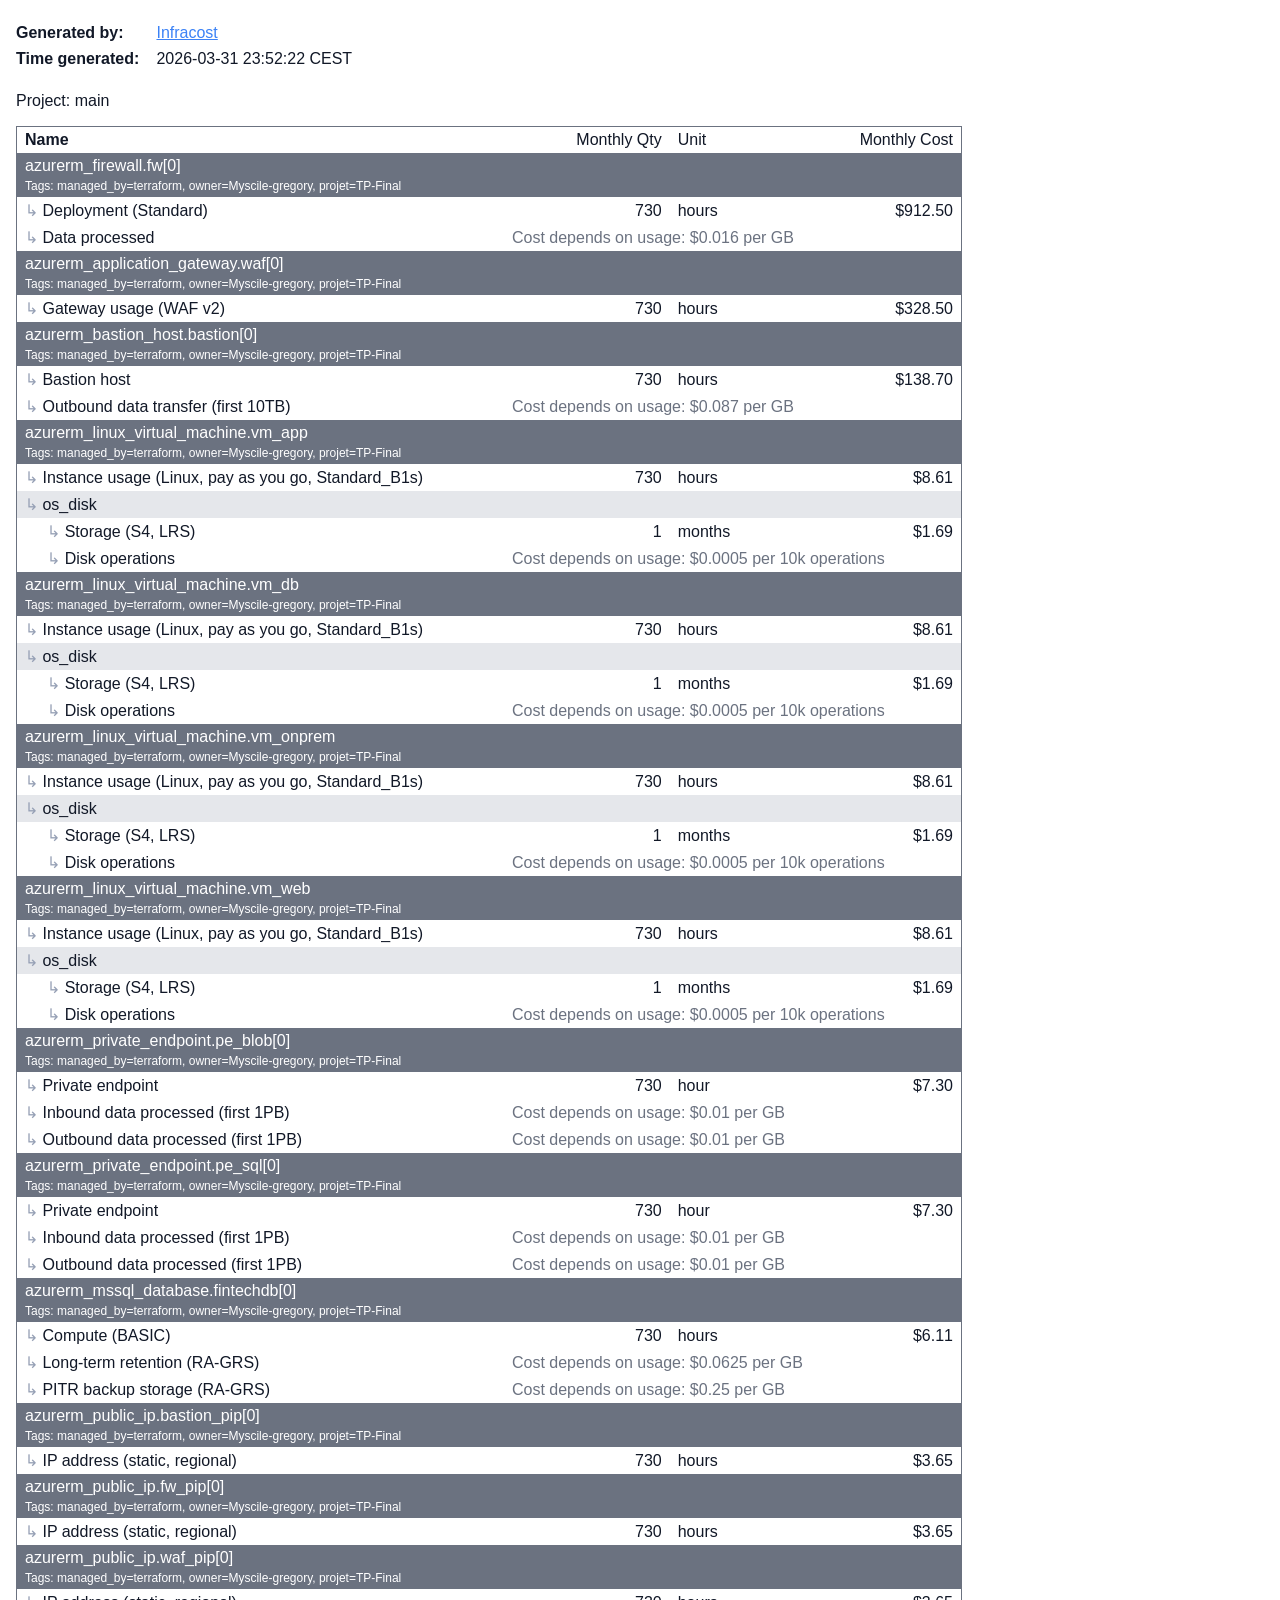
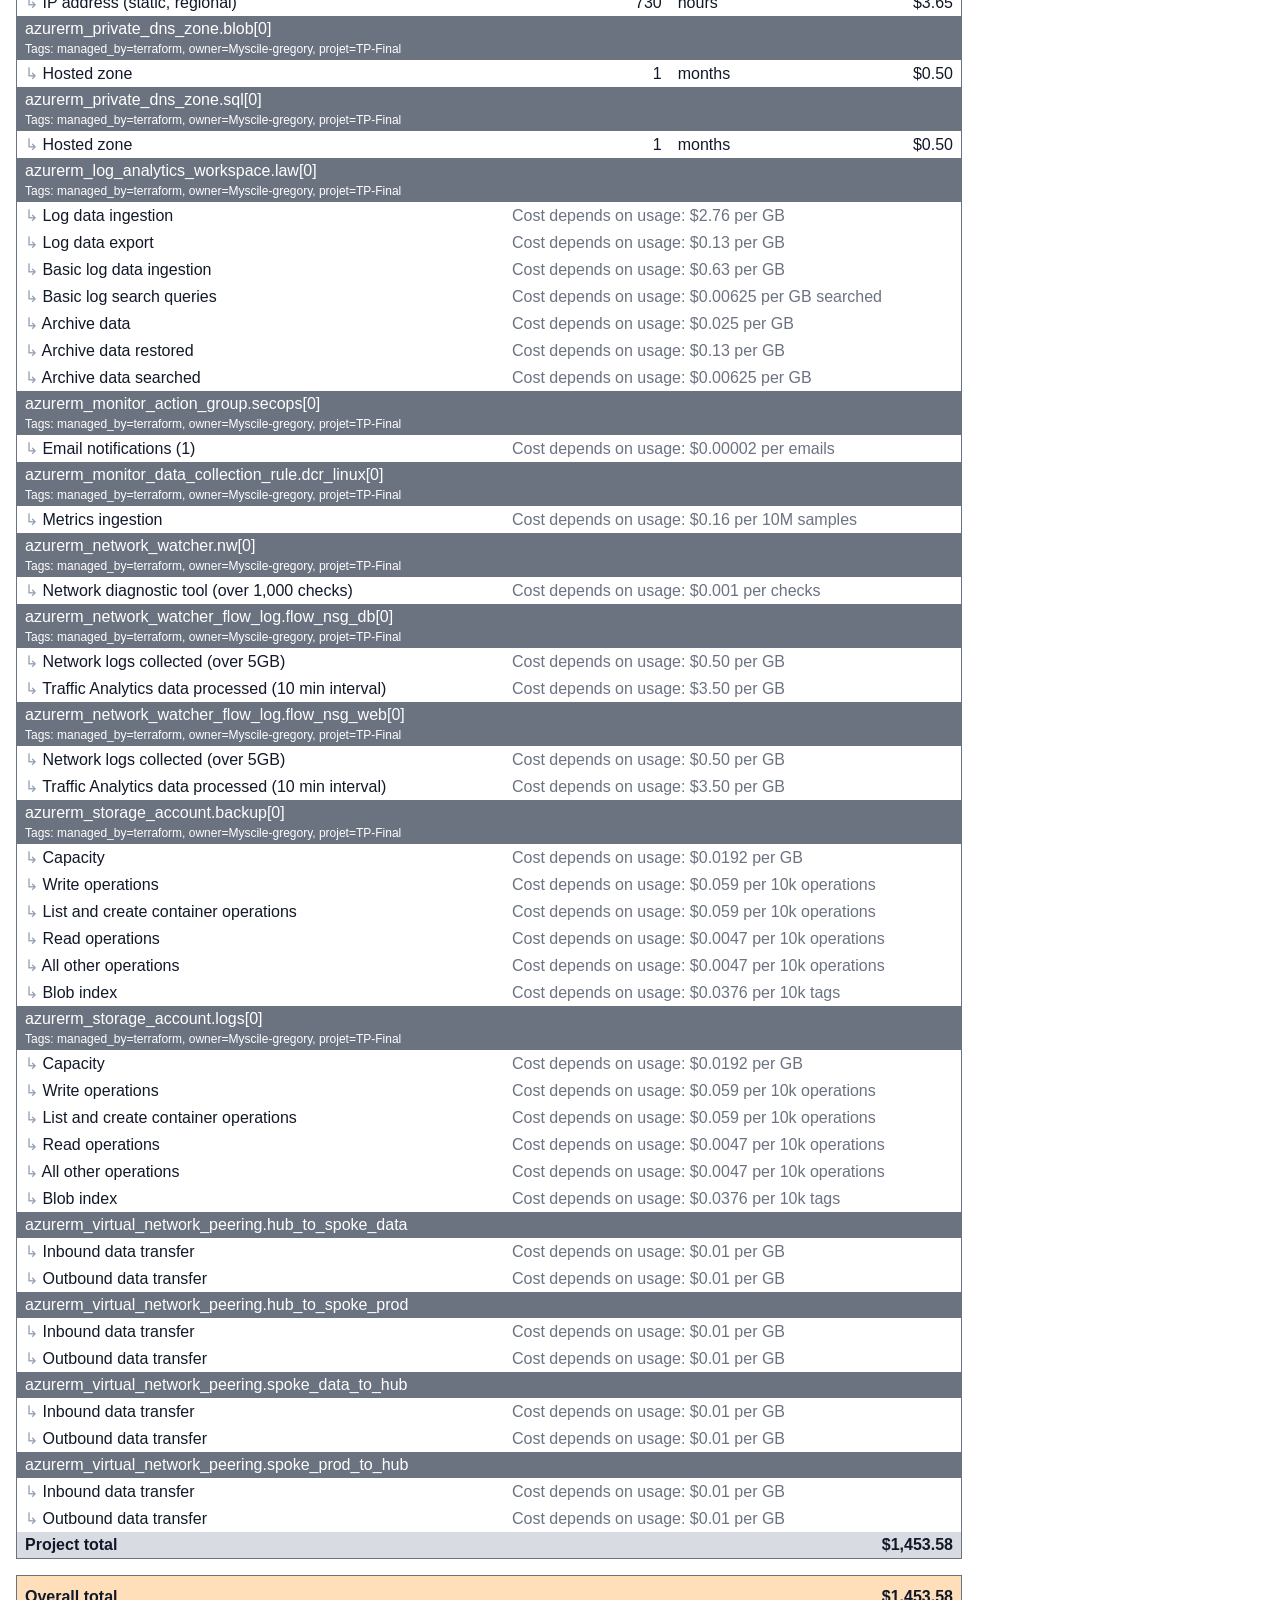
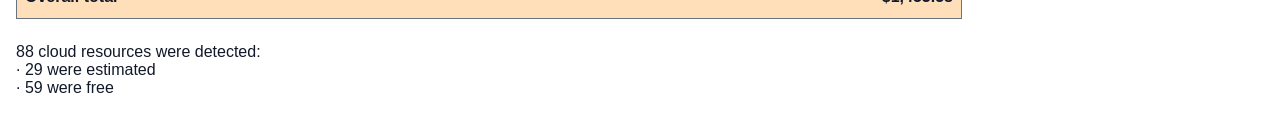
==== docs/infracost-report.html @ 870bfc49 "refactor: clean gitignore, refine Docsify theme, add infracost report - Simplify .gitignore: ignore " ====
<!doctype html>
<html>
  <head>
    <title>Infracost cost report</title>
    <style>
      
body {
  margin: 0;
  padding: 0.5rem 1rem;
  font-family: sans-serif;
  color: #111827;
}

a {
  color: #3b82f6;
}

.metadata {
  margin-bottom: 1.5rem;
}

.metadata ul {
  list-style-type: none;
  padding: 0;
}

.metadata ul li {
  margin-bottom: 0.5rem;
}

.metadata .label {
  display: inline-block;
  font-weight: bold;
  margin-right: 0.5rem;
  width: 8rem;
}

.warnings {
  margin-top: 1.5rem;
}

table {
  border: 1px solid #6b7280;
  border-collapse: collapse;
}

th, td {
  padding: 0.25rem 0.5rem;
  text-align: left;
}

td.name {
  max-width: 32rem;
}

td.monthly-quantity, td.price, td.hourly-cost, td.monthly-cost {
  text-align: right;
}

tr.group {
  background-color: #e0e7ff;
}

tr.resource {
  background-color: #e5e7eb;
}

tr.resource.top-level {
  background-color: #6b7280;
  color: #ffffff;
}

tr.tags {
  background-color: #6b7280;
  color: #ffffff;
  font-size: 0.75rem;
}

tr.tags td {
  padding-top: 0;
}

tr.total {
  background-color: #d8dce2;
  font-weight: bold;
}

table.overall-total tr.total {
  background-color: #ffdfb9;
  font-weight: bold;
}

table.overall-total tr.total td {
  padding-top: 0.75rem;
  padding-bottom: 0.75rem;
}

.arrow {
  color: #96a0b5;
}

.usage-cost {
  color: #6b7280;
}

@media screen and (max-width: 1024px) {
  table.breakdown, table.overall-total {
    min-width: auto;
  }
}
table.breakdown, table.overall-total {
  min-width: 946px;
}

table.overall-total {
  margin-top: 1rem;
}


    </style>
    <link id="favicon" rel="shortcut icon" type="image/png" href="data:image/png;base64,
iVBORw0KGgoAAAANSUhEUgAAAMAAAADACAMAAABlApw1AAAABGdBTUEAALGPC/xhBQAAAAFzUkdCAK7OHOkAAAAJcEhZcwAAhOAAAITgATg6g3cAAAGDUExURUdwTHZZw8dzrm5YxK1gun1awnFZxKpfuq9gubJgua93rrF0q9aTm4hbv6Jeu21ZxG1ZxMl5qaZfu+Ssj+OqkMt8qW5ZxOKpkKRfu8l4qqFfu6Beu+OpkeOrj8yAp5D/yf+k/7NduP///7NhuJhdvbZhuKxgubhht49dvr5itqVfurpht5Vdvb9ktcFpsqJfu6Beu8JrsZ1evIZbwJ5evJpevMBmtLFguNiWm5Ndvqpguq9gucNtsH1bwcFos41cv4FbwYtcv8p6qst8qLtit8Rvr7xit9ycmMx/[base64]/DW3OCtt82Du9OWyNqjyrua1oHj538AAAAfdFJOUwD+/v7+/v/+/v4gEFxchofphO9/2dnDlbm74M+/sJ+SqbCHAAAe20lEQVR42rWda1dUx9KAN8A4M6oxycn9nPd8mAGQmyCIyB2SYRRUISqAoojqgAAqghJMNDk//e2u6ktVdQ84G9jmS1gLVj+rrt1VXZ0k8jt34auffvm2ZVh9AwMD+WKxUqk0Nze3qq/UUSqVy21tbV3qu3ZtbGzs8uUr6htR39TU1GP1PYPv1q1bGxsbv6rvN/XdVN/9+/dv3769p775+bm53d2X6ltY2F5fX19T3xP13blz57r6fv99c3NWfTfUd/fu3UePHt1T31P1ffefH8+fTY74zn3102JLtiU3rP5T/xRBMV90AK0lBqAQLjuCqSlEsAARAkSY1wRzLzXCwvbCukZ48OABANzR61cEZv2S4MX7F++/O5Th3FffrixmF4eGWvQ3rBA0QREI9Po7rATaLMDY5SuAgABq/fUUYAPX7wDu6/WDCJQQXi4oEWgZrK09WDMEKAGQAQeA9avv/fv3736sivDVt+3tK2r5i1m1/MYW0KE8ADQ3O4JyiQGMgQQMgBOBB3ASuGkANMEcKtHCSwOwRgG0EGY3Z2/M2vVTAg3w7t2/oss/++92tf6VxcXskBPB8LCygQEvglYQAVEiq0NUBPX11giq69D8nLWCBSAAJXrilEjrUGgFL1AGiuC7iBAufLvVvgUEDiAHOpQ3ACgCsGMCMGYQjBWr//T6QQS3EOBXpkMIYO1YAWzHAByBkQESvHgKIlAEr9+fD9RneVktX8tgMZtVCI1KiZQAchpggJixViIrAmMFBsCZsZIBNWNrBfdvWoI9FMEuc0SGAB2RBpg1AEIEav3v371+91qo0Vfd3d3LsH6tRMoKhkAC4IcG8sSTdpRQAhZAK9EV4okeEyu4FVqBWT/KAK3A6pBe/xMLsOkJHnk71utHHXr3mhNc6OnpXt4yBIuKwJlxTgkgn89TEZSdI3JKZGLBCPFE3I5v/kbMeM/o0C7q0DYhMI5IeSIugkdMBO+0CF4TLTr7bU+3IljWRqAJhoay2UbvSYvMEZU6WCwgOuTsuD4eC6wZaz8EsQB0yHqiB0+kFVgzvktCgUV4rT5vyb/0KAn0LKtPA7SvuFCArnRAWgFTIhLMPEH9s1vPogDWjufQChZ0MFtgIkCCTRfNqBlTGbx+/[base64]/3wN0+4RCeyK1/kZtBcOwsfE6hATEEV2+TIPZY1SiQ7YFNp2wSSm40nUE8Gk1ZNWzFuCeT0p9OH59LrnQ7wi6QQYAsKiswAQD2Jrli5rAAbR2CDu+bK1gampk6nEkGkeS0j2TT0BOur3tRPCkSji+FySlr3U4/goBjBUsWzOGrFq7oZZcbtjlpNYPtZK9JQEYucLziXoiAk7gEgrniCLBjNkxSUqdFSiAH5OfmhCg11qBSSh0LBgyRqC2BTqYVUI77hLBzEdjvzdTAMHWbM/Hgl0JQERgdsd3YxkRiuD/kl/U+r0IdEa0tYUE2SGMBcIRRXfH2hHZjc2IBaivtr3X8diJwDiideKInrh8YjMAEATfJU39joDGAuWIhkAEjY0tmJXadKJ6RiRE8JgfUPwWOaAAO365a3bHa2s+p+NZ9V2vRMwPqXgMAMaMeSxYtEpkzBjsmIuA7gvI3nKEA0hPKq3Ai2CdmTEjuEv39y8IgQHoN57UE/xvp+A+LYHcQIF8mFD4/9/5R6TVj6undADw6cNOYefDX39++mgcESoRJYiE40csqzYATVYCLhyDDZD1F/T6BUCHPuUiP9i5FgAE0cxvbG7/QX71w5+f4IxoWxuBs+PrbntPk9LggEIDECUysUAD0OWCFuW5BHQooD+JHdNpAuFJUQJ0/YD/1ycFsOCVyIVjsbGxOvTUhoJ3GqCJGIHWIvCkAcCwAGhlEiiM+WDmDZmcclEdkutHho/khMXnE5ubMRG8cEpEAHqvuowoIoGcBFAbG/oTTEphfw9mzDIiHgti69ffX5/MMR07n9iMicDvzJJOQ+AyIrM1o38ZY4GUQGsAMCZ3x3Rj4wCqrV+bw8c1HwqoK70hj+nczgwl0GQdkU9KOYAWQQBQigAohBFPUP+MH3JpgEPWr6XwUewtWUYUHHJpCXQyM3axgKuQ3hjQn2As4AD0mM5vbHwsQEd0+PrV9yfZF/zujuliR72QlCqATq9DvahD+oCCSQD2locDdAU7M59QkKz0yPUrc/74gO/vQ0/qXSkF4PnEERJojkgAD6svMwKS0mmAL1i/FoKPBdeNH4ofUCiCAMDubCRAy9EAY2NkZzNFSzZq/UDwZevXlkAzosghl7djDUAc0dVqAMoRHQ7gzhmv2J2N2N/XsH6tRpGULpIRvXAA/TYpNa6UAeApFwfQCBygC1O6IBw7R/Tl61cEn5wOcRGwfOK9ByDRDPMJBgA6JABiEojvC4wS1bJ+9X0iOhQ/6n1KJcDNWALoE6IjJXAtYgZEh2pcvzLlSOEyrNgkg52dyEDtuLunhwMMCQlUqqgQ6NDliCOqff1aBj6aRR0ReKHBQSECY8f0L8EhVyMDAAIBIEs2tOCRYv3KDnzh0m9sbCgwMkCATptPIMBVAYDnjPQnxSiALfsJAhXL0qxf+6I78X3BvUcEoHOQmLHfF9A/hHtLDlARALGyn8uq060fCe74I6JY1UxJYJB4UhcMBMBiDKCZAdDKq0hK065fRbRqe0t3RpSsDsatgAHoQ7ohBgAEHKCNA3g/lH79yhXR03YSzJwVAMBgEI6vBgCLWfoTLPtFAYKq2XHWr5XIiGAzvrlMVldx/TKlo38FimZCAsUQgBJ4ERxr/WqPc3hSqgE8QT8xYwYAZ9UCQClRKIGgg2LkmOtX0SCyNSPhOLlkAZrY3vIqA9CnXFyFigNKh+hPRAMF6JAiOPb6lRIdesKiJSBEEJEA1JzoTwag5iQBwtrx8dev7diF482wdqwloAg6hRn3MglA+Z4D5HUDAgMoh9X7K/uFk/iuu6R0U4aCe1EAkMHhAHmo2DCAEuvkgn3Byazfi2A2khElly45JXIA/TGARSEBARD2H1z+o3BC3+adowAGpQ719jIAIGAAUC9gAPSwGnRo/6TW70QQK1wqAE5gdYgDaAIBoL5QAsSVntz6VSyo6ohAApdiViAAFAH9CTZQcAnwqtkJrl/HAkHg7VhLwIvgMAAmgZyqmgmADiaDE10/6pDYmRkRWIBAiejvbwUSyOWkCnWQNqKuE15/YYeV/W7QnQ0AeFfaVBWAn1djNx0veRARnPD6C4WPsdN2CGbJuNMhLgL661h55QDDQgK6Fw0ITmP9mFXTtNpm1Y8QwBO4ExYGsCUlkAsBVM3JNFCc/PoLf/ma0+9chwyAS+kgI2oSEgiLTthSKgBUV68GOIX1F3bcAcUsr9gogPG4GTMJRAC0EoVVMyWC01i/DsZV2gEVgCZYZSLQCFwCkaJTUHjF4vfprF+fEV33LSCkqzeZHB93OkQzIgYAOiSKTiGAtoJTWr87piP5BIogmZx0VsCiGQfQ/QdMArpyHBSdOjpOa/3Kiv1RLzspVRKYFI6oMwIgq2YtsapZR+uprR8A7sSSUiWBAAAI6G/3xAByw0HV7PTWr9zQk+CkVLeAgAoZO1YAJKfjAFqHZM0mqJqd4vo9gEyrtQQmiSuNAmAvGgdoDABOc/2FQtBYbQGmQQTeEVmCHSkBBgCdUFyFTnf9hfg1IQQICZQN0HabSNWsUXVCMQmc8voLvPrtRZBMTzsdAiXqlJvLsCNzyHTTQWMydIYXK/u+q7dU4tcLPv/99x8fTkICXolISykCeEe0OihP220DxbK9IQGtXO6WEHZW7xciLaW2rXdMHbB83t85EQnckRUbBcCsYJUn1bTy2u1aSlVneDbrbgkN6PUXSEtpie+OsYdlZOSfneMB8LZee8alvJC3ApERyR6WLduYrPsZobEaLkjkB/ZN1YzdlmMnLFeOfU73QHTTWRFoCUyraDxpAaocVtueUtChFdMVa5rb9wsEoCPoyPQ9pVOf0wtB9iVbAuWFpienSSwYXO0cFErUazq5uv1NrSFyXXHf1S3J/[base64]/WLaPBjLVyjaSsmmFLaXBTSwH09RmA+MZGSqDd3S/[base64]//hhAkNIduMJrrGrGgllrRym4+e1EUDPAS7x8vy48KUhgiRCMxwisCHrN+gvLoQp5Ars7pnZMsmqIxiMpAJQj2g5u+yVv3niAycmjHNGBK/sFV7Xc5fvmSnN0ms8Y06E0AKBD/LofAvQ5RxRJSmk8PvBFJ6lCZpqPuDhdDmbhWB1KAfBSjqBwAOhJ+6bp+QRPSpHggJX9tgIAM8KBDXAoRXY26VQIb/thSuejmVGhpaWYHYtDrgNWeN2SKuRu39OtWYc95LrmjulQBLUC4EirbZ5QaIAJFIFP6caZCIgrPWBFp9h1xRyMwskXeUoXm2NyJR0AuzJ6BwgsAE1Kx8W+oErZL1Y1QzMuVmIA/J5TGgAzVmyN7o6TiQmjRJiUUhms8rNeUXRSDRQSIBfGgvC03TiiWgHmLMF2ACCUiBbNSMFDlP30VTMBoCdCKYJiMZ8XIygwKb1GdzYpAcwMinWXEd3xAEvh5pI6ov6g7LcV3PazVsA8Ke6Ou9rYUe/IldoB5tw4ojWyNXMAPh8SOjQYLbxGyn5wY3Q4j1bQzAaxsGY6DAY1A9gJDtsLa3RrloxqAKFDoSsNCq8xgEZdvc/l8/[base64]/QiKjkjNqWaAeTLecMEfcikJcBGIjAjyh8EogLxrlvVGMCCH+fCynxZB7RLAUTILaMhrVgYawFlBX5DSYf7zJQD6qlkj1JxwHFG+EtQtvRKlAXA6RJJSCeAlMI1mbPI3dKUBQI8AGMJhPuqf2RZUnA6FVb9aAfboeEOSk2qAjCXo4yndpM0/MaFgAPHrim5M6UCej6bzOmT3ZmlsYH7ORmM/QyOB9Y8KT4qxwOXPoQTwgIIBsFEyOI6ouRIJx2ZrlgKAToRyZpyo9Y9mJlw4dlZA1l/AeMwAeiUAFM3MgEaaVrfKWGBueKRRIU3w0gxUsgMak4eKIJNxjshmRNNk/YXBECB6288MaDSelOUTNqdzjigVwBwVASpR8jAzKkUARvA/8tuYlEqA8LZf1trxsExKdQMCz+nSGfG8G+Zjo7ECyKAI3vicTgN8YAARFQouy8GQT2iEyuVykWhcYhMmawawo93szmzbSgBEQFI6o0Q7QgKDAkDeNfONUNhBkXciaI2eM6YD8OOGt83WTAFoI9AEbyboIRcFwKxUAPSGt/30qNus64NyM7ebI6ft19IAAIHNqk1arQAe+lDgAfokwCoD6A+uK0LFw+QTME9JA5C9pRzKVSsAHdC4S6IZAmS8Etl0ggFckhIIr2qtmBmZNpgN42U/tzXrIHPR0gDQab10b6kBtAgmnBVgOO47XIUit/[base64]/pbFOstAJDkAIAPene3Py8mxS7rQE0AiTVGbe9FzYwHgDo0rG8LGcHt2fdvmAAYgHWnFgLSFtKgNsIgCKAec8LyUygQ28CCUQAwstyfvi/dkQqpTP5BHt/we8L0gBognk7snoXdchIwCjRYQCXhASCy3Ltbmo4huMcvl6gB602V4LKa60AftwwZkRmc7md1BEAIoI3DGA8AGiqAtCuY5nbFmDRbIA1xZbK6QHEoFjtSZPnBgCzan/CQgEmIwBNwW0/28plW2JxZHUefGl4SlczwE0mgTlb8Ehm6owSZWxGFEoAz4gOB+h2ItB27AlAi/gZEexsagegBC4aKxWqm0EtGoV9gfOkAmA8AJBFJzc1fNHtbIZ5/0EzNeNUEsB5yTqWmTMiBfD8uTfjjNehiaMBmiK3/XhftS+asdP2Ujm1BOywXu9Kk+d1Voe8J9IEDAAI6N/rjAAsd2+5mduLeNarAXIQj4MmltQAPqcDO1YqBCKYMeufGMWSzZtaAWhvuBnc7uodNiOix3S1AvzGhv9jONZWoFToeR0BsPlECDDOAMLLctCQuUUnz/s3PGAWDu9tTwPARs+rUKATCg3w3Jix8aQoAvrbWHPiAJ2xqpm54eGG/[base64]/[base64]/kajQ3v10DwjEAWCxAAENQhzsbt6/hAH1ShSISYPcVTVadxYnPeEyXp++8HgcACMyrZgbgFU3pIgAxFQrKfr3yVTM//8C88zrgOyhqBYg+k7pHJABJdZ3fWgoJ9AUAqxEAS0D2Ba5olrNVs+ZUAL9WeZctaXj1ihB4Mz4cIFJ0olfNureoCODyfQ5G0w0MpAWo8hbPXvL2TMMrGgusCI4AuBSpW5L7iv6EZVGesJiT0poB7CMeN9lDrwqg4YyVQV0d2RfQ38bSa+EL6pbWjO0ro/ZVM33Ua7tiw6nhXwwgdEgTJA0EwAczEQegcln4grIfv3y/Yg6r4ajXetJiMS3ARuTJ7HklgbfeEfkTlgyTwFIIcGk1VrPxU0CMEg2ZlM7FgpMDQB1K3r61SqRFMOOU6CiAeNVMXRPyKd0WTJLJek9kr6jIqeFfAiAfCyYAVgROApCT7jAArUOHSmCnnz0sR0ZQmEYo7EvWOoSOaCcFwEbkgUgCwHbHM3S+UFSFmAR2/scvTvf4FyJtyUm35+dsuaDS/[base64]/[base64]/JzvCzLmkOiNuGQzHYaCzsj0ADoFBBuhWvyFS1K9D68dSzvmj4JZR3T/pn6r/tzXigBCQYM8I/Jn1RM0mkFr+Lgc1ivvrnf3+Ld2dTg2g93srd2KLPuVutq6+INOVIn8w/HUju/DU/VGBN4K2M4mM5rx7YDRO6+R2/dugIM95HL9jHjp1T043UzfeS2bF7XoTKup8JlUEo7/C6+kaxEoGZwhjkgXv932PsODWeCIBqvMMcE3Oo0VqO78LNzwwO29FUFrs7yi0sVH04kntWhGpCRwFh+qv9jAHFEd2dk85AR0iMZ4tUkyfCgXefMbktJh91gwb4QqtZXL7qVaP1BJvg/J/NA3ifl+eIvhuOEMjWYPaTSeYH3J05PislzVKSDkxWlWeWV31+1wPRMLxsiL01PyvWZvxje/t+tPzn5tglkQjh9Cc/tocF9RXlcMCOzmuHur3T7XnDXPHZv+A1q9b+X3nIIntab4q+WoQ1aB9HehoUEQ0PaDCZFPVLu7HgvH/oBCl/1cb3swggK66crWjiMv1dbLh+N/PZ+Q7yK4UgVwRuSkojsftvfTPCn1OWln1YlQeM6IBDm8fS9naGBWXYpNFXsc2LFa/zdJIgioK3V7S1q4dKGgbzoY8hm8xdMrDygwHtuUiMw/cI6ozVkBHyUT1SGxfqVFX2tXeiYoFxg/5O85RUdQRMYR9Vo/5Mp+tvKaw51NkXaGi9bwMfFMqgvHhuC380nwgSWf8YfVM7yJxW7N+giAnwIyGLpSUXMy8w2h8NpiEqJguJ4xgi7yOqEPx/WaADYGG9+fTWKfUiPnSclpeyaMZtPs8n3VWGDD8TJvAWnM8XNGdnG6HBnKhXaAVqw96TdJle/sxbf2rLeO7syUK3WxoG+p2kSowWhG5Dc2K3rWLfSAtNh7TkFreLncVeaDWBDgsXuu+dnGN+eS6t/ZCz+8kmYAJkA6Mo0nnZyuFguqzDfEgoepF+ScCMKOTP62n8knzPb+50OXbxgu/vD1K5tUe0eUCcIxt4LB+Pa+2+V0hqCF7AuK3BGVydZsTD4WPPX9z9+cD1f//7PTgavzNdNIAAAAAElFTkSuQmCC
">
  </head>

  <body>
    <div class="metadata">
      <ul>
        <li>
          <span class="label">Generated by:</span>
          <span class="value"><a href="https://infracost.io" target="_blank">Infracost</a></span>
        </li>
        <li>
          <span class="label">Time generated:</span>
          <span class="value">2026-03-31 23:52:22 CEST</span>
        </li>
      </ul>
    </div>

    

    
      
      
  
  <p class="project-name">Project: main</p>
  <table class="breakdown">
    <thead>
      
  <th class="name">Name</th>
  
    <td class="monthly-quantity">Monthly Qty</td>
  
  
    <td class="unit">Unit</td>
  
  
  
  
    <td class="monthly-cost">Monthly Cost</td>
  

    </thead>
    <tbody>
      
        
  
  <tr class="resource top-level">
    <td class="name">
      
      
      azurerm_firewall.fw[0]
    </td>
    
  
    <td class="monthly-quantity"></td>
  
  
    <td class="unit"></td>
  
  
  
  
    <td class="monthly-cost"></td>
  

  </tr>
  
    <tr class="tags">
      <td class="name">
        
        
          
          
        
          
          
        
          
          
        
        <span class="label">Tags:</span>
        <span>managed_by=terraform, owner=Myscile-gregory, projet=TP-Final</span>
      </td>
      
  
    <td class="monthly-quantity"></td>
  
  
    <td class="unit"></td>
  
  
  
  
    <td class="monthly-cost"></td>
  

    </tr>
  
  
  
    
  <tr class="cost-component">
    <td class="name">
      
      <span class="arrow">&#8627;</span>
      Deployment (Standard)
    </td>
    
      
        <td class="monthly-quantity">730</td>
      
      
        <td class="unit">hours</td>
      
      
      
      
        <td class="monthly-cost">$912.50</td>
      
    
  </tr>

  
    
  <tr class="cost-component">
    <td class="name">
      
      <span class="arrow">&#8627;</span>
      Data processed
    </td>
    
      <td colspan="3" class="usage-cost">Cost depends on usage: $0.016 per GB</td>
    
  </tr>

  
  

      
        
  
  <tr class="resource top-level">
    <td class="name">
      
      
      azurerm_application_gateway.waf[0]
    </td>
    
  
    <td class="monthly-quantity"></td>
  
  
    <td class="unit"></td>
  
  
  
  
    <td class="monthly-cost"></td>
  

  </tr>
  
    <tr class="tags">
      <td class="name">
        
        
          
          
        
          
          
        
          
          
        
        <span class="label">Tags:</span>
        <span>managed_by=terraform, owner=Myscile-gregory, projet=TP-Final</span>
      </td>
      
  
    <td class="monthly-quantity"></td>
  
  
    <td class="unit"></td>
  
  
  
  
    <td class="monthly-cost"></td>
  

    </tr>
  
  
  
    
  <tr class="cost-component">
    <td class="name">
      
      <span class="arrow">&#8627;</span>
      Gateway usage (WAF v2)
    </td>
    
      
        <td class="monthly-quantity">730</td>
      
      
        <td class="unit">hours</td>
      
      
      
      
        <td class="monthly-cost">$328.50</td>
      
    
  </tr>

  
  

      
        
  
  <tr class="resource top-level">
    <td class="name">
      
      
      azurerm_bastion_host.bastion[0]
    </td>
    
  
    <td class="monthly-quantity"></td>
  
  
    <td class="unit"></td>
  
  
  
  
    <td class="monthly-cost"></td>
  

  </tr>
  
    <tr class="tags">
      <td class="name">
        
        
          
          
        
          
          
        
          
          
        
        <span class="label">Tags:</span>
        <span>managed_by=terraform, owner=Myscile-gregory, projet=TP-Final</span>
      </td>
      
  
    <td class="monthly-quantity"></td>
  
  
    <td class="unit"></td>
  
  
  
  
    <td class="monthly-cost"></td>
  

    </tr>
  
  
  
    
  <tr class="cost-component">
    <td class="name">
      
      <span class="arrow">&#8627;</span>
      Bastion host
    </td>
    
      
        <td class="monthly-quantity">730</td>
      
      
        <td class="unit">hours</td>
      
      
      
      
        <td class="monthly-cost">$138.70</td>
      
    
  </tr>

  
    
  <tr class="cost-component">
    <td class="name">
      
      <span class="arrow">&#8627;</span>
      Outbound data transfer (first 10TB)
    </td>
    
      <td colspan="3" class="usage-cost">Cost depends on usage: $0.087 per GB</td>
    
  </tr>

  
  

      
        
  
  <tr class="resource top-level">
    <td class="name">
      
      
      azurerm_linux_virtual_machine.vm_app
    </td>
    
  
    <td class="monthly-quantity"></td>
  
  
    <td class="unit"></td>
  
  
  
  
    <td class="monthly-cost"></td>
  

  </tr>
  
    <tr class="tags">
      <td class="name">
        
        
          
          
        
          
          
        
          
          
        
        <span class="label">Tags:</span>
        <span>managed_by=terraform, owner=Myscile-gregory, projet=TP-Final</span>
      </td>
      
  
    <td class="monthly-quantity"></td>
  
  
    <td class="unit"></td>
  
  
  
  
    <td class="monthly-cost"></td>
  

    </tr>
  
  
  
    
  <tr class="cost-component">
    <td class="name">
      
      <span class="arrow">&#8627;</span>
      Instance usage (Linux, pay as you go, Standard_B1s)
    </td>
    
      
        <td class="monthly-quantity">730</td>
      
      
        <td class="unit">hours</td>
      
      
      
      
        <td class="monthly-cost">$8.61</td>
      
    
  </tr>

  
  
    
  
  <tr class="resource">
    <td class="name">
      
      <span class="arrow">&#8627;</span>
      os_disk
    </td>
    
  
    <td class="monthly-quantity"></td>
  
  
    <td class="unit"></td>
  
  
  
  
    <td class="monthly-cost"></td>
  

  </tr>
  
  
  
    
  <tr class="cost-component">
    <td class="name">
      &nbsp;&nbsp;&nbsp;&nbsp;
      <span class="arrow">&#8627;</span>
      Storage (S4, LRS)
    </td>
    
      
        <td class="monthly-quantity">1</td>
      
      
        <td class="unit">months</td>
      
      
      
      
        <td class="monthly-cost">$1.69</td>
      
    
  </tr>

  
    
  <tr class="cost-component">
    <td class="name">
      &nbsp;&nbsp;&nbsp;&nbsp;
      <span class="arrow">&#8627;</span>
      Disk operations
    </td>
    
      <td colspan="3" class="usage-cost">Cost depends on usage: $0.0005 per 10k operations</td>
    
  </tr>

  
  

  

      
        
  
  <tr class="resource top-level">
    <td class="name">
      
      
      azurerm_linux_virtual_machine.vm_db
    </td>
    
  
    <td class="monthly-quantity"></td>
  
  
    <td class="unit"></td>
  
  
  
  
    <td class="monthly-cost"></td>
  

  </tr>
  
    <tr class="tags">
      <td class="name">
        
        
          
          
        
          
          
        
          
          
        
        <span class="label">Tags:</span>
        <span>managed_by=terraform, owner=Myscile-gregory, projet=TP-Final</span>
      </td>
      
  
    <td class="monthly-quantity"></td>
  
  
    <td class="unit"></td>
  
  
  
  
    <td class="monthly-cost"></td>
  

    </tr>
  
  
  
    
  <tr class="cost-component">
    <td class="name">
      
      <span class="arrow">&#8627;</span>
      Instance usage (Linux, pay as you go, Standard_B1s)
    </td>
    
      
        <td class="monthly-quantity">730</td>
      
      
        <td class="unit">hours</td>
      
      
      
      
        <td class="monthly-cost">$8.61</td>
      
    
  </tr>

  
  
    
  
  <tr class="resource">
    <td class="name">
      
      <span class="arrow">&#8627;</span>
      os_disk
    </td>
    
  
    <td class="monthly-quantity"></td>
  
  
    <td class="unit"></td>
  
  
  
  
    <td class="monthly-cost"></td>
  

  </tr>
  
  
  
    
  <tr class="cost-component">
    <td class="name">
      &nbsp;&nbsp;&nbsp;&nbsp;
      <span class="arrow">&#8627;</span>
      Storage (S4, LRS)
    </td>
    
      
        <td class="monthly-quantity">1</td>
      
      
        <td class="unit">months</td>
      
      
      
      
        <td class="monthly-cost">$1.69</td>
      
    
  </tr>

  
    
  <tr class="cost-component">
    <td class="name">
      &nbsp;&nbsp;&nbsp;&nbsp;
      <span class="arrow">&#8627;</span>
      Disk operations
    </td>
    
      <td colspan="3" class="usage-cost">Cost depends on usage: $0.0005 per 10k operations</td>
    
  </tr>

  
  

  

      
        
  
  <tr class="resource top-level">
    <td class="name">
      
      
      azurerm_linux_virtual_machine.vm_onprem
    </td>
    
  
    <td class="monthly-quantity"></td>
  
  
    <td class="unit"></td>
  
  
  
  
    <td class="monthly-cost"></td>
  

  </tr>
  
    <tr class="tags">
      <td class="name">
        
        
          
          
        
          
          
        
          
          
        
        <span class="label">Tags:</span>
        <span>managed_by=terraform, owner=Myscile-gregory, projet=TP-Final</span>
      </td>
      
  
    <td class="monthly-quantity"></td>
  
  
    <td class="unit"></td>
  
  
  
  
    <td class="monthly-cost"></td>
  

    </tr>
  
  
  
    
  <tr class="cost-component">
    <td class="name">
      
      <span class="arrow">&#8627;</span>
      Instance usage (Linux, pay as you go, Standard_B1s)
    </td>
    
      
        <td class="monthly-quantity">730</td>
      
      
        <td class="unit">hours</td>
      
      
      
      
        <td class="monthly-cost">$8.61</td>
      
    
  </tr>

  
  
    
  
  <tr class="resource">
    <td class="name">
      
      <span class="arrow">&#8627;</span>
      os_disk
    </td>
    
  
    <td class="monthly-quantity"></td>
  
  
    <td class="unit"></td>
  
  
  
  
    <td class="monthly-cost"></td>
  

  </tr>
  
  
  
    
  <tr class="cost-component">
    <td class="name">
      &nbsp;&nbsp;&nbsp;&nbsp;
      <span class="arrow">&#8627;</span>
      Storage (S4, LRS)
    </td>
    
      
        <td class="monthly-quantity">1</td>
      
      
        <td class="unit">months</td>
      
      
      
      
        <td class="monthly-cost">$1.69</td>
      
    
  </tr>

  
    
  <tr class="cost-component">
    <td class="name">
      &nbsp;&nbsp;&nbsp;&nbsp;
      <span class="arrow">&#8627;</span>
      Disk operations
    </td>
    
      <td colspan="3" class="usage-cost">Cost depends on usage: $0.0005 per 10k operations</td>
    
  </tr>

  
  

  

      
        
  
  <tr class="resource top-level">
    <td class="name">
      
      
      azurerm_linux_virtual_machine.vm_web
    </td>
    
  
    <td class="monthly-quantity"></td>
  
  
    <td class="unit"></td>
  
  
  
  
    <td class="monthly-cost"></td>
  

  </tr>
  
    <tr class="tags">
      <td class="name">
        
        
          
          
        
          
          
        
          
          
        
        <span class="label">Tags:</span>
        <span>managed_by=terraform, owner=Myscile-gregory, projet=TP-Final</span>
      </td>
      
  
    <td class="monthly-quantity"></td>
  
  
    <td class="unit"></td>
  
  
  
  
    <td class="monthly-cost"></td>
  

    </tr>
  
  
  
    
  <tr class="cost-component">
    <td class="name">
      
      <span class="arrow">&#8627;</span>
      Instance usage (Linux, pay as you go, Standard_B1s)
    </td>
    
      
        <td class="monthly-quantity">730</td>
      
      
        <td class="unit">hours</td>
      
      
      
      
        <td class="monthly-cost">$8.61</td>
      
    
  </tr>

  
  
    
  
  <tr class="resource">
    <td class="name">
      
      <span class="arrow">&#8627;</span>
      os_disk
    </td>
    
  
    <td class="monthly-quantity"></td>
  
  
    <td class="unit"></td>
  
  
  
  
    <td class="monthly-cost"></td>
  

  </tr>
  
  
  
    
  <tr class="cost-component">
    <td class="name">
      &nbsp;&nbsp;&nbsp;&nbsp;
      <span class="arrow">&#8627;</span>
      Storage (S4, LRS)
    </td>
    
      
        <td class="monthly-quantity">1</td>
      
      
        <td class="unit">months</td>
      
      
      
      
        <td class="monthly-cost">$1.69</td>
      
    
  </tr>

  
    
  <tr class="cost-component">
    <td class="name">
      &nbsp;&nbsp;&nbsp;&nbsp;
      <span class="arrow">&#8627;</span>
      Disk operations
    </td>
    
      <td colspan="3" class="usage-cost">Cost depends on usage: $0.0005 per 10k operations</td>
    
  </tr>

  
  

  

      
        
  
  <tr class="resource top-level">
    <td class="name">
      
      
      azurerm_private_endpoint.pe_blob[0]
    </td>
    
  
    <td class="monthly-quantity"></td>
  
  
    <td class="unit"></td>
  
  
  
  
    <td class="monthly-cost"></td>
  

  </tr>
  
    <tr class="tags">
      <td class="name">
        
        
          
          
        
          
          
        
          
          
        
        <span class="label">Tags:</span>
        <span>managed_by=terraform, owner=Myscile-gregory, projet=TP-Final</span>
      </td>
      
  
    <td class="monthly-quantity"></td>
  
  
    <td class="unit"></td>
  
  
  
  
    <td class="monthly-cost"></td>
  

    </tr>
  
  
  
    
  <tr class="cost-component">
    <td class="name">
      
      <span class="arrow">&#8627;</span>
      Private endpoint
    </td>
    
      
        <td class="monthly-quantity">730</td>
      
      
        <td class="unit">hour</td>
      
      
      
      
        <td class="monthly-cost">$7.30</td>
      
    
  </tr>

  
    
  <tr class="cost-component">
    <td class="name">
      
      <span class="arrow">&#8627;</span>
      Inbound data processed (first 1PB)
    </td>
    
      <td colspan="3" class="usage-cost">Cost depends on usage: $0.01 per GB</td>
    
  </tr>

  
    
  <tr class="cost-component">
    <td class="name">
      
      <span class="arrow">&#8627;</span>
      Outbound data processed (first 1PB)
    </td>
    
      <td colspan="3" class="usage-cost">Cost depends on usage: $0.01 per GB</td>
    
  </tr>

  
  

      
        
  
  <tr class="resource top-level">
    <td class="name">
      
      
      azurerm_private_endpoint.pe_sql[0]
    </td>
    
  
    <td class="monthly-quantity"></td>
  
  
    <td class="unit"></td>
  
  
  
  
    <td class="monthly-cost"></td>
  

  </tr>
  
    <tr class="tags">
      <td class="name">
        
        
          
          
        
          
          
        
          
          
        
        <span class="label">Tags:</span>
        <span>managed_by=terraform, owner=Myscile-gregory, projet=TP-Final</span>
      </td>
      
  
    <td class="monthly-quantity"></td>
  
  
    <td class="unit"></td>
  
  
  
  
    <td class="monthly-cost"></td>
  

    </tr>
  
  
  
    
  <tr class="cost-component">
    <td class="name">
      
      <span class="arrow">&#8627;</span>
      Private endpoint
    </td>
    
      
        <td class="monthly-quantity">730</td>
      
      
        <td class="unit">hour</td>
      
      
      
      
        <td class="monthly-cost">$7.30</td>
      
    
  </tr>

  
    
  <tr class="cost-component">
    <td class="name">
      
      <span class="arrow">&#8627;</span>
      Inbound data processed (first 1PB)
    </td>
    
      <td colspan="3" class="usage-cost">Cost depends on usage: $0.01 per GB</td>
    
  </tr>

  
    
  <tr class="cost-component">
    <td class="name">
      
      <span class="arrow">&#8627;</span>
      Outbound data processed (first 1PB)
    </td>
    
      <td colspan="3" class="usage-cost">Cost depends on usage: $0.01 per GB</td>
    
  </tr>

  
  

      
        
  
  <tr class="resource top-level">
    <td class="name">
      
      
      azurerm_mssql_database.fintechdb[0]
    </td>
    
  
    <td class="monthly-quantity"></td>
  
  
    <td class="unit"></td>
  
  
  
  
    <td class="monthly-cost"></td>
  

  </tr>
  
    <tr class="tags">
      <td class="name">
        
        
          
          
        
          
          
        
          
          
        
        <span class="label">Tags:</span>
        <span>managed_by=terraform, owner=Myscile-gregory, projet=TP-Final</span>
      </td>
      
  
    <td class="monthly-quantity"></td>
  
  
    <td class="unit"></td>
  
  
  
  
    <td class="monthly-cost"></td>
  

    </tr>
  
  
  
    
  <tr class="cost-component">
    <td class="name">
      
      <span class="arrow">&#8627;</span>
      Compute (BASIC)
    </td>
    
      
        <td class="monthly-quantity">730</td>
      
      
        <td class="unit">hours</td>
      
      
      
      
        <td class="monthly-cost">$6.11</td>
      
    
  </tr>

  
    
  <tr class="cost-component">
    <td class="name">
      
      <span class="arrow">&#8627;</span>
      Long-term retention (RA-GRS)
    </td>
    
      <td colspan="3" class="usage-cost">Cost depends on usage: $0.0625 per GB</td>
    
  </tr>

  
    
  <tr class="cost-component">
    <td class="name">
      
      <span class="arrow">&#8627;</span>
      PITR backup storage (RA-GRS)
    </td>
    
      <td colspan="3" class="usage-cost">Cost depends on usage: $0.25 per GB</td>
    
  </tr>

  
  

      
        
  
  <tr class="resource top-level">
    <td class="name">
      
      
      azurerm_public_ip.bastion_pip[0]
    </td>
    
  
    <td class="monthly-quantity"></td>
  
  
    <td class="unit"></td>
  
  
  
  
    <td class="monthly-cost"></td>
  

  </tr>
  
    <tr class="tags">
      <td class="name">
        
        
          
          
        
          
          
        
          
          
        
        <span class="label">Tags:</span>
        <span>managed_by=terraform, owner=Myscile-gregory, projet=TP-Final</span>
      </td>
      
  
    <td class="monthly-quantity"></td>
  
  
    <td class="unit"></td>
  
  
  
  
    <td class="monthly-cost"></td>
  

    </tr>
  
  
  
    
  <tr class="cost-component">
    <td class="name">
      
      <span class="arrow">&#8627;</span>
      IP address (static, regional)
    </td>
    
      
        <td class="monthly-quantity">730</td>
      
      
        <td class="unit">hours</td>
      
      
      
      
        <td class="monthly-cost">$3.65</td>
      
    
  </tr>

  
  

      
        
  
  <tr class="resource top-level">
    <td class="name">
      
      
      azurerm_public_ip.fw_pip[0]
    </td>
    
  
    <td class="monthly-quantity"></td>
  
  
    <td class="unit"></td>
  
  
  
  
    <td class="monthly-cost"></td>
  

  </tr>
  
    <tr class="tags">
      <td class="name">
        
        
          
          
        
          
          
        
          
          
        
        <span class="label">Tags:</span>
        <span>managed_by=terraform, owner=Myscile-gregory, projet=TP-Final</span>
      </td>
      
  
    <td class="monthly-quantity"></td>
  
  
    <td class="unit"></td>
  
  
  
  
    <td class="monthly-cost"></td>
  

    </tr>
  
  
  
    
  <tr class="cost-component">
    <td class="name">
      
      <span class="arrow">&#8627;</span>
      IP address (static, regional)
    </td>
    
      
        <td class="monthly-quantity">730</td>
      
      
        <td class="unit">hours</td>
      
      
      
      
        <td class="monthly-cost">$3.65</td>
      
    
  </tr>

  
  

      
        
  
  <tr class="resource top-level">
    <td class="name">
      
      
      azurerm_public_ip.waf_pip[0]
    </td>
    
  
    <td class="monthly-quantity"></td>
  
  
    <td class="unit"></td>
  
  
  
  
    <td class="monthly-cost"></td>
  

  </tr>
  
    <tr class="tags">
      <td class="name">
        
        
          
          
        
          
          
        
          
          
        
        <span class="label">Tags:</span>
        <span>managed_by=terraform, owner=Myscile-gregory, projet=TP-Final</span>
      </td>
      
  
    <td class="monthly-quantity"></td>
  
  
    <td class="unit"></td>
  
  
  
  
    <td class="monthly-cost"></td>
  

    </tr>
  
  
  
    
  <tr class="cost-component">
    <td class="name">
      
      <span class="arrow">&#8627;</span>
      IP address (static, regional)
    </td>
    
      
        <td class="monthly-quantity">730</td>
      
      
        <td class="unit">hours</td>
      
      
      
      
        <td class="monthly-cost">$3.65</td>
      
    
  </tr>

  
  

      
        
  
  <tr class="resource top-level">
    <td class="name">
      
      
      azurerm_private_dns_zone.blob[0]
    </td>
    
  
    <td class="monthly-quantity"></td>
  
  
    <td class="unit"></td>
  
  
  
  
    <td class="monthly-cost"></td>
  

  </tr>
  
    <tr class="tags">
      <td class="name">
        
        
          
          
        
          
          
        
          
          
        
        <span class="label">Tags:</span>
        <span>managed_by=terraform, owner=Myscile-gregory, projet=TP-Final</span>
      </td>
      
  
    <td class="monthly-quantity"></td>
  
  
    <td class="unit"></td>
  
  
  
  
    <td class="monthly-cost"></td>
  

    </tr>
  
  
  
    
  <tr class="cost-component">
    <td class="name">
      
      <span class="arrow">&#8627;</span>
      Hosted zone
    </td>
    
      
        <td class="monthly-quantity">1</td>
      
      
        <td class="unit">months</td>
      
      
      
      
        <td class="monthly-cost">$0.50</td>
      
    
  </tr>

  
  

      
        
  
  <tr class="resource top-level">
    <td class="name">
      
      
      azurerm_private_dns_zone.sql[0]
    </td>
    
  
    <td class="monthly-quantity"></td>
  
  
    <td class="unit"></td>
  
  
  
  
    <td class="monthly-cost"></td>
  

  </tr>
  
    <tr class="tags">
      <td class="name">
        
        
          
          
        
          
          
        
          
          
        
        <span class="label">Tags:</span>
        <span>managed_by=terraform, owner=Myscile-gregory, projet=TP-Final</span>
      </td>
      
  
    <td class="monthly-quantity"></td>
  
  
    <td class="unit"></td>
  
  
  
  
    <td class="monthly-cost"></td>
  

    </tr>
  
  
  
    
  <tr class="cost-component">
    <td class="name">
      
      <span class="arrow">&#8627;</span>
      Hosted zone
    </td>
    
      
        <td class="monthly-quantity">1</td>
      
      
        <td class="unit">months</td>
      
      
      
      
        <td class="monthly-cost">$0.50</td>
      
    
  </tr>

  
  

      
        
  
  <tr class="resource top-level">
    <td class="name">
      
      
      azurerm_log_analytics_workspace.law[0]
    </td>
    
  
    <td class="monthly-quantity"></td>
  
  
    <td class="unit"></td>
  
  
  
  
    <td class="monthly-cost"></td>
  

  </tr>
  
    <tr class="tags">
      <td class="name">
        
        
          
          
        
          
          
        
          
          
        
        <span class="label">Tags:</span>
        <span>managed_by=terraform, owner=Myscile-gregory, projet=TP-Final</span>
      </td>
      
  
    <td class="monthly-quantity"></td>
  
  
    <td class="unit"></td>
  
  
  
  
    <td class="monthly-cost"></td>
  

    </tr>
  
  
  
    
  <tr class="cost-component">
    <td class="name">
      
      <span class="arrow">&#8627;</span>
      Log data ingestion
    </td>
    
      <td colspan="3" class="usage-cost">Cost depends on usage: $2.76 per GB</td>
    
  </tr>

  
    
  <tr class="cost-component">
    <td class="name">
      
      <span class="arrow">&#8627;</span>
      Log data export
    </td>
    
      <td colspan="3" class="usage-cost">Cost depends on usage: $0.13 per GB</td>
    
  </tr>

  
    
  <tr class="cost-component">
    <td class="name">
      
      <span class="arrow">&#8627;</span>
      Basic log data ingestion
    </td>
    
      <td colspan="3" class="usage-cost">Cost depends on usage: $0.63 per GB</td>
    
  </tr>

  
    
  <tr class="cost-component">
    <td class="name">
      
      <span class="arrow">&#8627;</span>
      Basic log search queries
    </td>
    
      <td colspan="3" class="usage-cost">Cost depends on usage: $0.00625 per GB searched</td>
    
  </tr>

  
    
  <tr class="cost-component">
    <td class="name">
      
      <span class="arrow">&#8627;</span>
      Archive data
    </td>
    
      <td colspan="3" class="usage-cost">Cost depends on usage: $0.025 per GB</td>
    
  </tr>

  
    
  <tr class="cost-component">
    <td class="name">
      
      <span class="arrow">&#8627;</span>
      Archive data restored
    </td>
    
      <td colspan="3" class="usage-cost">Cost depends on usage: $0.13 per GB</td>
    
  </tr>

  
    
  <tr class="cost-component">
    <td class="name">
      
      <span class="arrow">&#8627;</span>
      Archive data searched
    </td>
    
      <td colspan="3" class="usage-cost">Cost depends on usage: $0.00625 per GB</td>
    
  </tr>

  
  

      
        
  
  <tr class="resource top-level">
    <td class="name">
      
      
      azurerm_monitor_action_group.secops[0]
    </td>
    
  
    <td class="monthly-quantity"></td>
  
  
    <td class="unit"></td>
  
  
  
  
    <td class="monthly-cost"></td>
  

  </tr>
  
    <tr class="tags">
      <td class="name">
        
        
          
          
        
          
          
        
          
          
        
        <span class="label">Tags:</span>
        <span>managed_by=terraform, owner=Myscile-gregory, projet=TP-Final</span>
      </td>
      
  
    <td class="monthly-quantity"></td>
  
  
    <td class="unit"></td>
  
  
  
  
    <td class="monthly-cost"></td>
  

    </tr>
  
  
  
    
  <tr class="cost-component">
    <td class="name">
      
      <span class="arrow">&#8627;</span>
      Email notifications (1)
    </td>
    
      <td colspan="3" class="usage-cost">Cost depends on usage: $0.00002 per emails</td>
    
  </tr>

  
  

      
        
  
  <tr class="resource top-level">
    <td class="name">
      
      
      azurerm_monitor_data_collection_rule.dcr_linux[0]
    </td>
    
  
    <td class="monthly-quantity"></td>
  
  
    <td class="unit"></td>
  
  
  
  
    <td class="monthly-cost"></td>
  

  </tr>
  
    <tr class="tags">
      <td class="name">
        
        
          
          
        
          
          
        
          
          
        
        <span class="label">Tags:</span>
        <span>managed_by=terraform, owner=Myscile-gregory, projet=TP-Final</span>
      </td>
      
  
    <td class="monthly-quantity"></td>
  
  
    <td class="unit"></td>
  
  
  
  
    <td class="monthly-cost"></td>
  

    </tr>
  
  
  
    
  <tr class="cost-component">
    <td class="name">
      
      <span class="arrow">&#8627;</span>
      Metrics ingestion
    </td>
    
      <td colspan="3" class="usage-cost">Cost depends on usage: $0.16 per 10M samples</td>
    
  </tr>

  
  

      
        
  

      
        
  

      
        
  
  <tr class="resource top-level">
    <td class="name">
      
      
      azurerm_network_watcher.nw[0]
    </td>
    
  
    <td class="monthly-quantity"></td>
  
  
    <td class="unit"></td>
  
  
  
  
    <td class="monthly-cost"></td>
  

  </tr>
  
    <tr class="tags">
      <td class="name">
        
        
          
          
        
          
          
        
          
          
        
        <span class="label">Tags:</span>
        <span>managed_by=terraform, owner=Myscile-gregory, projet=TP-Final</span>
      </td>
      
  
    <td class="monthly-quantity"></td>
  
  
    <td class="unit"></td>
  
  
  
  
    <td class="monthly-cost"></td>
  

    </tr>
  
  
  
    
  <tr class="cost-component">
    <td class="name">
      
      <span class="arrow">&#8627;</span>
      Network diagnostic tool (over 1,000 checks)
    </td>
    
      <td colspan="3" class="usage-cost">Cost depends on usage: $0.001 per checks</td>
    
  </tr>

  
  

      
        
  
  <tr class="resource top-level">
    <td class="name">
      
      
      azurerm_network_watcher_flow_log.flow_nsg_db[0]
    </td>
    
  
    <td class="monthly-quantity"></td>
  
  
    <td class="unit"></td>
  
  
  
  
    <td class="monthly-cost"></td>
  

  </tr>
  
    <tr class="tags">
      <td class="name">
        
        
          
          
        
          
          
        
          
          
        
        <span class="label">Tags:</span>
        <span>managed_by=terraform, owner=Myscile-gregory, projet=TP-Final</span>
      </td>
      
  
    <td class="monthly-quantity"></td>
  
  
    <td class="unit"></td>
  
  
  
  
    <td class="monthly-cost"></td>
  

    </tr>
  
  
  
    
  <tr class="cost-component">
    <td class="name">
      
      <span class="arrow">&#8627;</span>
      Network logs collected (over 5GB)
    </td>
    
      <td colspan="3" class="usage-cost">Cost depends on usage: $0.50 per GB</td>
    
  </tr>

  
    
  <tr class="cost-component">
    <td class="name">
      
      <span class="arrow">&#8627;</span>
      Traffic Analytics data processed (10 min interval)
    </td>
    
      <td colspan="3" class="usage-cost">Cost depends on usage: $3.50 per GB</td>
    
  </tr>

  
  

      
        
  
  <tr class="resource top-level">
    <td class="name">
      
      
      azurerm_network_watcher_flow_log.flow_nsg_web[0]
    </td>
    
  
    <td class="monthly-quantity"></td>
  
  
    <td class="unit"></td>
  
  
  
  
    <td class="monthly-cost"></td>
  

  </tr>
  
    <tr class="tags">
      <td class="name">
        
        
          
          
        
          
          
        
          
          
        
        <span class="label">Tags:</span>
        <span>managed_by=terraform, owner=Myscile-gregory, projet=TP-Final</span>
      </td>
      
  
    <td class="monthly-quantity"></td>
  
  
    <td class="unit"></td>
  
  
  
  
    <td class="monthly-cost"></td>
  

    </tr>
  
  
  
    
  <tr class="cost-component">
    <td class="name">
      
      <span class="arrow">&#8627;</span>
      Network logs collected (over 5GB)
    </td>
    
      <td colspan="3" class="usage-cost">Cost depends on usage: $0.50 per GB</td>
    
  </tr>

  
    
  <tr class="cost-component">
    <td class="name">
      
      <span class="arrow">&#8627;</span>
      Traffic Analytics data processed (10 min interval)
    </td>
    
      <td colspan="3" class="usage-cost">Cost depends on usage: $3.50 per GB</td>
    
  </tr>

  
  

      
        
  
  <tr class="resource top-level">
    <td class="name">
      
      
      azurerm_storage_account.backup[0]
    </td>
    
  
    <td class="monthly-quantity"></td>
  
  
    <td class="unit"></td>
  
  
  
  
    <td class="monthly-cost"></td>
  

  </tr>
  
    <tr class="tags">
      <td class="name">
        
        
          
          
        
          
          
        
          
          
        
        <span class="label">Tags:</span>
        <span>managed_by=terraform, owner=Myscile-gregory, projet=TP-Final</span>
      </td>
      
  
    <td class="monthly-quantity"></td>
  
  
    <td class="unit"></td>
  
  
  
  
    <td class="monthly-cost"></td>
  

    </tr>
  
  
  
    
  <tr class="cost-component">
    <td class="name">
      
      <span class="arrow">&#8627;</span>
      Capacity
    </td>
    
      <td colspan="3" class="usage-cost">Cost depends on usage: $0.0192 per GB</td>
    
  </tr>

  
    
  <tr class="cost-component">
    <td class="name">
      
      <span class="arrow">&#8627;</span>
      Write operations
    </td>
    
      <td colspan="3" class="usage-cost">Cost depends on usage: $0.059 per 10k operations</td>
    
  </tr>

  
    
  <tr class="cost-component">
    <td class="name">
      
      <span class="arrow">&#8627;</span>
      List and create container operations
    </td>
    
      <td colspan="3" class="usage-cost">Cost depends on usage: $0.059 per 10k operations</td>
    
  </tr>

  
    
  <tr class="cost-component">
    <td class="name">
      
      <span class="arrow">&#8627;</span>
      Read operations
    </td>
    
      <td colspan="3" class="usage-cost">Cost depends on usage: $0.0047 per 10k operations</td>
    
  </tr>

  
    
  <tr class="cost-component">
    <td class="name">
      
      <span class="arrow">&#8627;</span>
      All other operations
    </td>
    
      <td colspan="3" class="usage-cost">Cost depends on usage: $0.0047 per 10k operations</td>
    
  </tr>

  
    
  <tr class="cost-component">
    <td class="name">
      
      <span class="arrow">&#8627;</span>
      Blob index
    </td>
    
      <td colspan="3" class="usage-cost">Cost depends on usage: $0.0376 per 10k tags</td>
    
  </tr>

  
  

      
        
  
  <tr class="resource top-level">
    <td class="name">
      
      
      azurerm_storage_account.logs[0]
    </td>
    
  
    <td class="monthly-quantity"></td>
  
  
    <td class="unit"></td>
  
  
  
  
    <td class="monthly-cost"></td>
  

  </tr>
  
    <tr class="tags">
      <td class="name">
        
        
          
          
        
          
          
        
          
          
        
        <span class="label">Tags:</span>
        <span>managed_by=terraform, owner=Myscile-gregory, projet=TP-Final</span>
      </td>
      
  
    <td class="monthly-quantity"></td>
  
  
    <td class="unit"></td>
  
  
  
  
    <td class="monthly-cost"></td>
  

    </tr>
  
  
  
    
  <tr class="cost-component">
    <td class="name">
      
      <span class="arrow">&#8627;</span>
      Capacity
    </td>
    
      <td colspan="3" class="usage-cost">Cost depends on usage: $0.0192 per GB</td>
    
  </tr>

  
    
  <tr class="cost-component">
    <td class="name">
      
      <span class="arrow">&#8627;</span>
      Write operations
    </td>
    
      <td colspan="3" class="usage-cost">Cost depends on usage: $0.059 per 10k operations</td>
    
  </tr>

  
    
  <tr class="cost-component">
    <td class="name">
      
      <span class="arrow">&#8627;</span>
      List and create container operations
    </td>
    
      <td colspan="3" class="usage-cost">Cost depends on usage: $0.059 per 10k operations</td>
    
  </tr>

  
    
  <tr class="cost-component">
    <td class="name">
      
      <span class="arrow">&#8627;</span>
      Read operations
    </td>
    
      <td colspan="3" class="usage-cost">Cost depends on usage: $0.0047 per 10k operations</td>
    
  </tr>

  
    
  <tr class="cost-component">
    <td class="name">
      
      <span class="arrow">&#8627;</span>
      All other operations
    </td>
    
      <td colspan="3" class="usage-cost">Cost depends on usage: $0.0047 per 10k operations</td>
    
  </tr>

  
    
  <tr class="cost-component">
    <td class="name">
      
      <span class="arrow">&#8627;</span>
      Blob index
    </td>
    
      <td colspan="3" class="usage-cost">Cost depends on usage: $0.0376 per 10k tags</td>
    
  </tr>

  
  

      
        
  
  <tr class="resource top-level">
    <td class="name">
      
      
      azurerm_virtual_network_peering.hub_to_spoke_data
    </td>
    
  
    <td class="monthly-quantity"></td>
  
  
    <td class="unit"></td>
  
  
  
  
    <td class="monthly-cost"></td>
  

  </tr>
  
  
  
    
  <tr class="cost-component">
    <td class="name">
      
      <span class="arrow">&#8627;</span>
      Inbound data transfer
    </td>
    
      <td colspan="3" class="usage-cost">Cost depends on usage: $0.01 per GB</td>
    
  </tr>

  
    
  <tr class="cost-component">
    <td class="name">
      
      <span class="arrow">&#8627;</span>
      Outbound data transfer
    </td>
    
      <td colspan="3" class="usage-cost">Cost depends on usage: $0.01 per GB</td>
    
  </tr>

  
  

      
        
  
  <tr class="resource top-level">
    <td class="name">
      
      
      azurerm_virtual_network_peering.hub_to_spoke_prod
    </td>
    
  
    <td class="monthly-quantity"></td>
  
  
    <td class="unit"></td>
  
  
  
  
    <td class="monthly-cost"></td>
  

  </tr>
  
  
  
    
  <tr class="cost-component">
    <td class="name">
      
      <span class="arrow">&#8627;</span>
      Inbound data transfer
    </td>
    
      <td colspan="3" class="usage-cost">Cost depends on usage: $0.01 per GB</td>
    
  </tr>

  
    
  <tr class="cost-component">
    <td class="name">
      
      <span class="arrow">&#8627;</span>
      Outbound data transfer
    </td>
    
      <td colspan="3" class="usage-cost">Cost depends on usage: $0.01 per GB</td>
    
  </tr>

  
  

      
        
  
  <tr class="resource top-level">
    <td class="name">
      
      
      azurerm_virtual_network_peering.spoke_data_to_hub
    </td>
    
  
    <td class="monthly-quantity"></td>
  
  
    <td class="unit"></td>
  
  
  
  
    <td class="monthly-cost"></td>
  

  </tr>
  
  
  
    
  <tr class="cost-component">
    <td class="name">
      
      <span class="arrow">&#8627;</span>
      Inbound data transfer
    </td>
    
      <td colspan="3" class="usage-cost">Cost depends on usage: $0.01 per GB</td>
    
  </tr>

  
    
  <tr class="cost-component">
    <td class="name">
      
      <span class="arrow">&#8627;</span>
      Outbound data transfer
    </td>
    
      <td colspan="3" class="usage-cost">Cost depends on usage: $0.01 per GB</td>
    
  </tr>

  
  

      
        
  
  <tr class="resource top-level">
    <td class="name">
      
      
      azurerm_virtual_network_peering.spoke_prod_to_hub
    </td>
    
  
    <td class="monthly-quantity"></td>
  
  
    <td class="unit"></td>
  
  
  
  
    <td class="monthly-cost"></td>
  

  </tr>
  
  
  
    
  <tr class="cost-component">
    <td class="name">
      
      <span class="arrow">&#8627;</span>
      Inbound data transfer
    </td>
    
      <td colspan="3" class="usage-cost">Cost depends on usage: $0.01 per GB</td>
    
  </tr>

  
    
  <tr class="cost-component">
    <td class="name">
      
      <span class="arrow">&#8627;</span>
      Outbound data transfer
    </td>
    
      <td colspan="3" class="usage-cost">Cost depends on usage: $0.01 per GB</td>
    
  </tr>

  
  

      
      <tr class="total">
        <td class="name" colspan="3">Project total</td>
        <td class="monthly-cost">$1,453.58</td>
      </tr>
    </tbody>
  </table>

    

    <table class="overall-total">
      <tbody>
        <tr class="total">
          <td class="name" colspan="3">Overall total</td>
          <td class="monthly-cost">$1,453.58</td>
        </tr>
      </tbody>
    </table>

    <div class="warnings">
      <p>88 cloud resources were detected:<br />∙ 29 were estimated<br />∙ 59 were free</p>
    </div>
  </body>
</html>
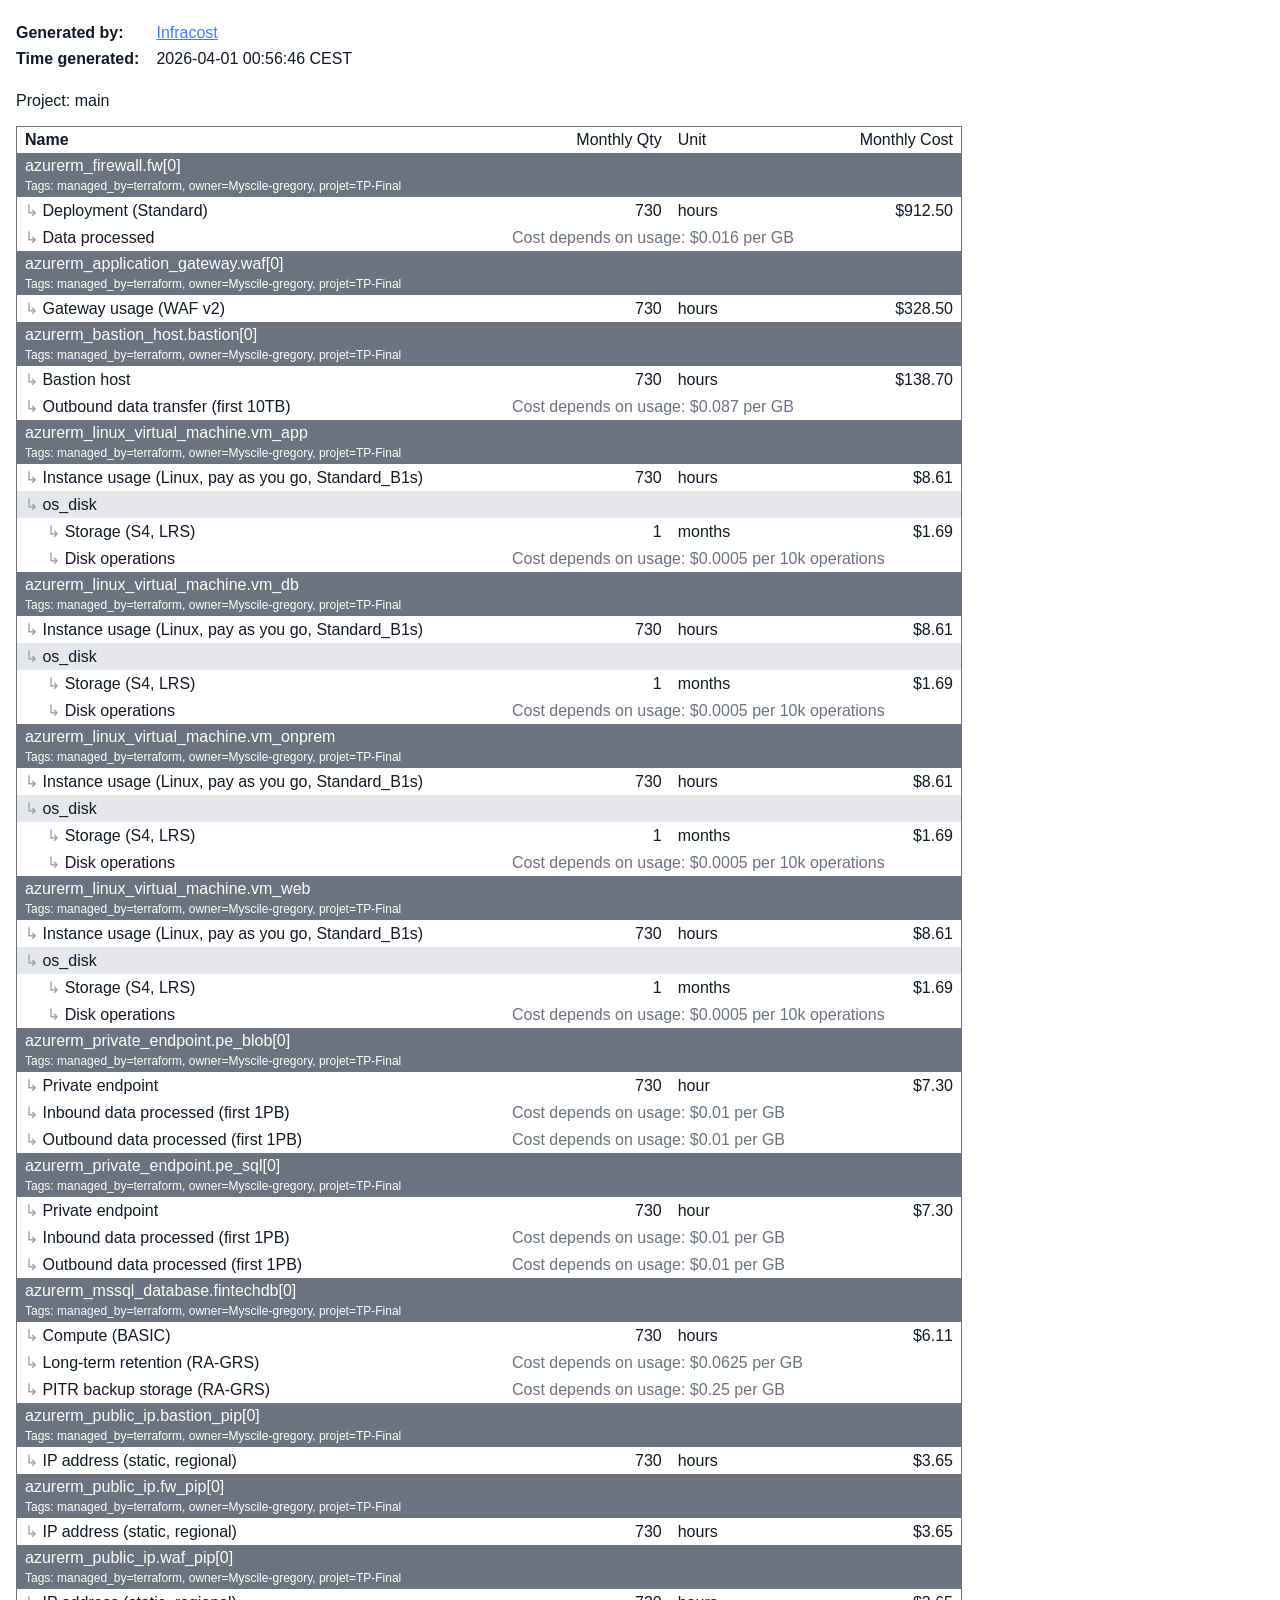
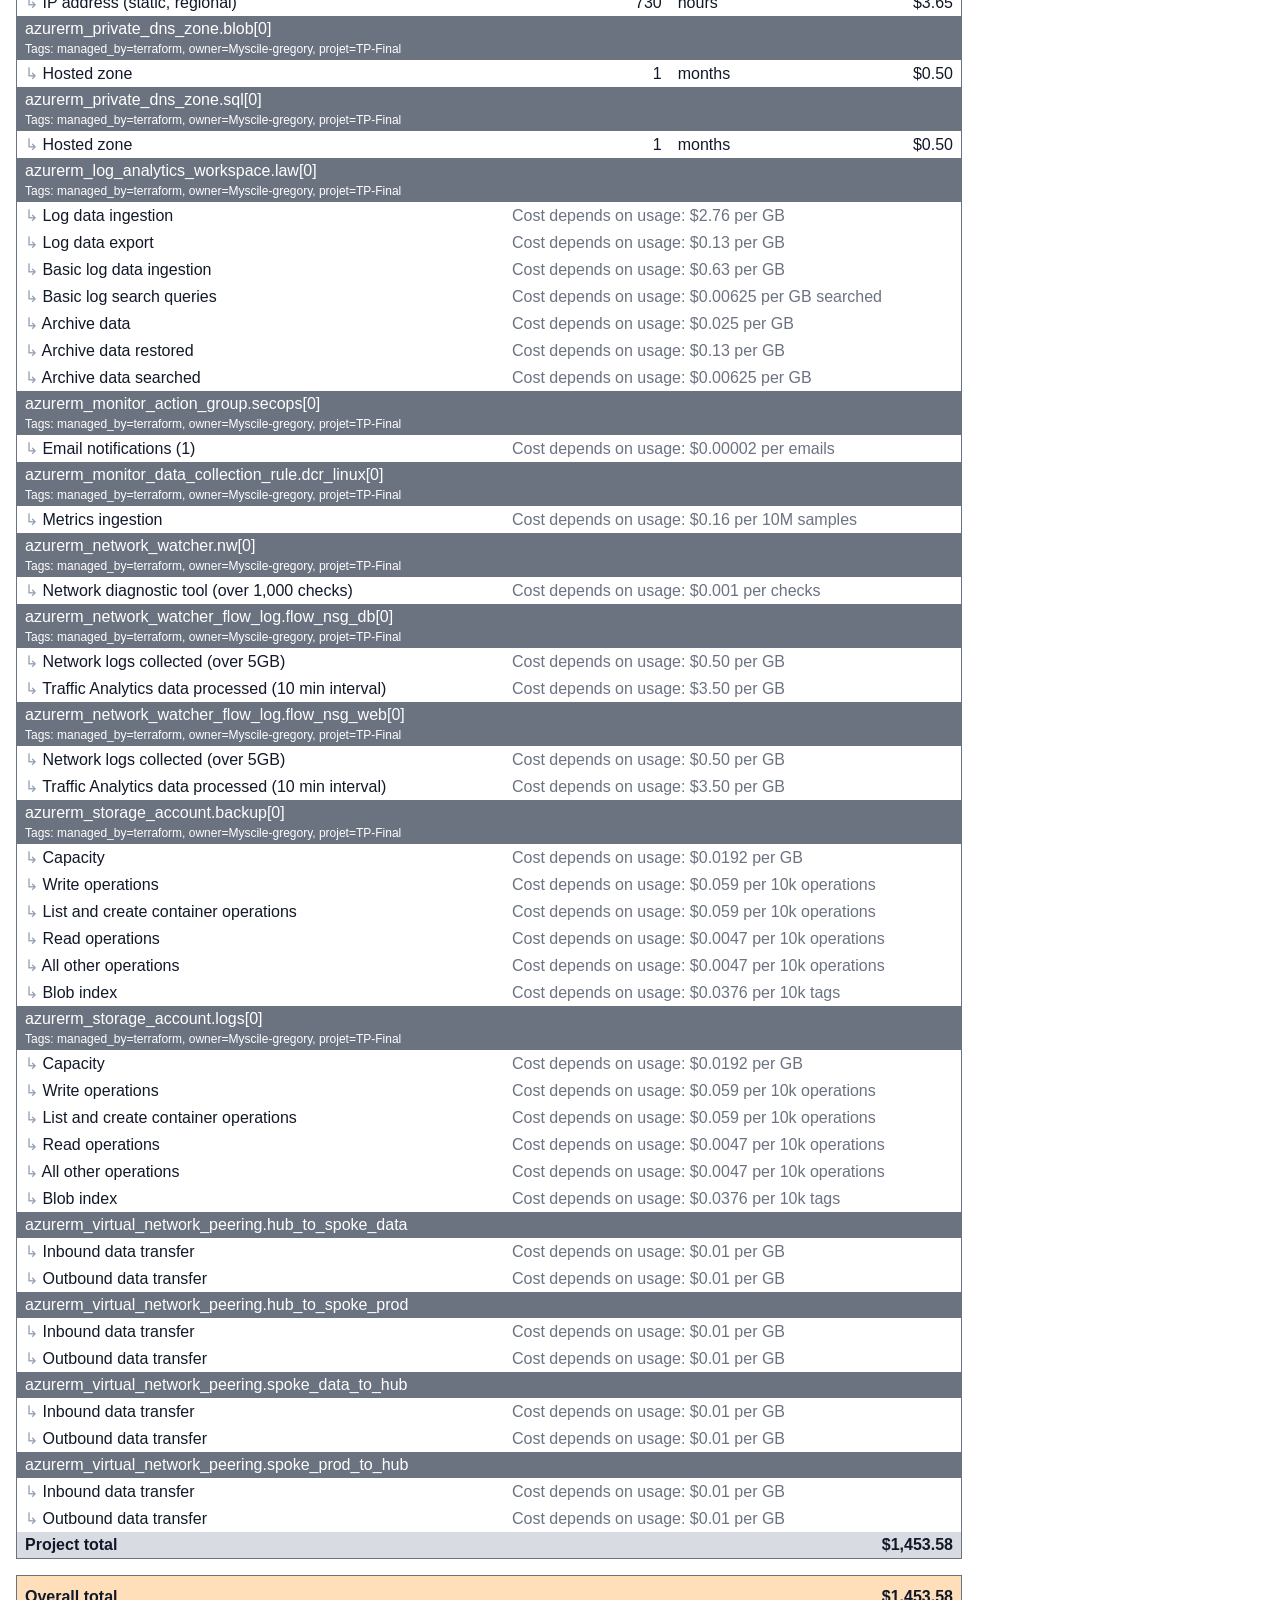
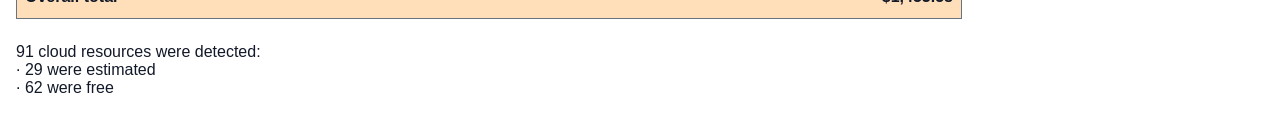
==== commit 11766988: "fix: audit coherence TP — asg-bastion + NSG Bastion + deny-all prio 4000 - Ajout asg-bastion (Phase " ====
--- a/docs/infracost-report.html
+++ b/docs/infracost-report.html
@@ -146,7 +146,7 @@
         </li>
         <li>
           <span class="label">Time generated:</span>
-          <span class="value">2026-03-31 23:52:22 CEST</span>
+          <span class="value">2026-04-01 00:56:46 CEST</span>
         </li>
       </ul>
     </div>
@@ -2820,7 +2820,7 @@
     </table>
 
     <div class="warnings">
-      <p>88 cloud resources were detected:<br />∙ 29 were estimated<br />∙ 59 were free</p>
+      <p>91 cloud resources were detected:<br />∙ 29 were estimated<br />∙ 62 were free</p>
     </div>
   </body>
 </html>
